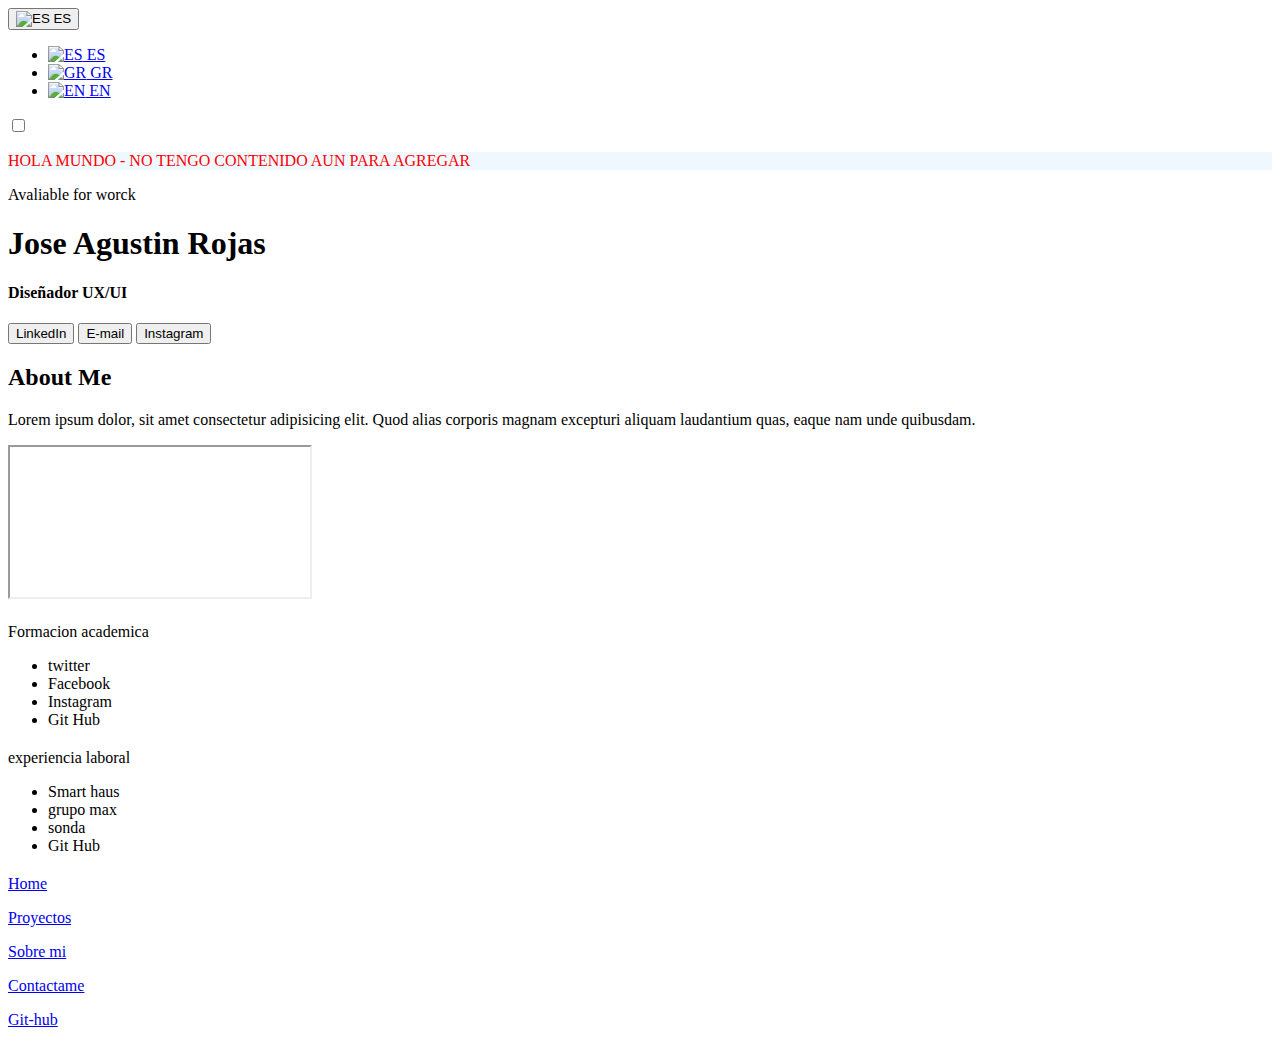
==== folder index html/aboutme.html @ 6219c9fc "portafolios" ====
<!DOCTYPE html>
<html lang="en">
<head>
    <meta charset="UTF-8">
    <meta name="viewport" content="width=device-width, initial-scale=1.0">
    <title>ZIKO</title>
    <link rel="stylesheet" href="/CSS/styleporfolio.css">
    <link rel="preconnect" href="https://fonts.googleapis.com">
    <link rel="preconnect" href="https://fonts.gstatic.com" crossorigin>
    <link rel="preconnect" href="https://fonts.googleapis.com">
    <link rel="preconnect" href="https://fonts.gstatic.com" crossorigin>
    <link href="https://fonts.googleapis.com/css2?family=Poppins:ital,wght@0,100;0,200;0,300;0,400;0,500;0,600;0,700;0,800;0,900;1,100;1,200;1,300;1,400;1,500;1,600;1,700;1,800;1,900&display=swap" rel="stylesheet">
    <script src="https://kit.fontawesome.com/e35bf355b4.js" crossorigin="anonymous"></script>
</head>
<body>
<!-- Sección del encabezado -->

    <!-- Inicio de header -->
    <header>
        <div class="header-content">
            <div class="language-switch-container">
                <div class="language-dropdown">
                    <button class="dropdown-toggle">
                        <span id="selected-language" class="language-icon">
                            <img id="selected-flag" class="language-flag" src="/IMG/Icon-Idioma/espana.png" alt="ES"> ES
                        </span>
                    </button>
                    <ul class="dropdown-menu">
                        <li><a href="#" onclick="changeLanguage('ES', '/IMG/Icon-Idioma/espana.png')"><img
                                    src="/IMG/Icon-Idioma/espana.png" alt="ES"> ES</a></li>
                        <li><a href="#" onclick="changeLanguage('GR', '/IMG/Icon-Idioma/alemania.png')"><img
                                    src="/IMG/Icon-Idioma/alemania.png" alt="GR"> GR</a></li>
                        <li><a href="#" onclick="changeLanguage('EN', '/IMG/Icon-Idioma/reino-unido.png')"><img
                                    src="/IMG/Icon-Idioma/reino-unido.png" alt="EN"> EN</a></li>
                    </ul>
                </div>
            </div>
            <div class="switch-container">
                <input type="checkbox" id="check">
                <label for="check" class="button"></label>
            </div>
        </div>
    </header>
    <!-- Fin de header -->

    <nav>
        <p style="background-color: aliceblue; color: red;" >HOLA MUNDO - NO TENGO CONTENIDO AUN PARA AGREGAR</p>
    </nav>


    <!-- Inicio de main -->
    <main>
        <!-- Sección "Sobre mí" -->
        <section class="aboutme_contenedor">
            <div class="aboutme_foto_text">
                <div class="aboutme_header">
                    <i class="fa-solid fa-circle"></i>
                    <p>Avaliable for worck</p>
                </div>
                <div class="aboutme_section">
                    <h1>Jose Agustin Rojas</h1>
                    <h4>Diseñador UX/UI</h4>
                </div>
                <div class="aboutme_footer">
                    <button class="AboutmeButton">
                        <i class="fa-brands fa-linkedin"></i> LinkedIn
                    </button>
                    <button class="AboutmeButton">
                        <i class="fa-solid fa-envelope"></i> E-mail
                    </button>
                    <button class="AboutmeButton">
                        <i class="fa-brands fa-instagram"></i> Instagram
                    </button>
                </div>
            </div>
            <div class="aboutme_information">
                <div class="Content_information">
                    <h2>About Me</h2>
                    <p>Lorem ipsum dolor, sit amet consectetur adipisicing elit. Quod alias corporis magnam excepturi
                        aliquam laudantium quas, eaque nam unde quibusdam.</p>
                </div>
            </div>
            <div class="aboutme_map">
                <iframe
                    src="https://www.google.com/maps/embed?pb=!1m18!1m12!1m3!1d105073.45340273721!2d-58.51569885718407!3d-34.61565476971351!2m3!1f0!2f0!3f0!3m2!1i1024!2i768!4f13.1!3m3!1m2!1s0x95bcca3b4ef90cbd%3A0xa0b3812e88e88e87!2sBuenos%20Aires%2C%20Cdad.%20Aut%C3%B3noma%20de%20Buenos%20Aires!5e0!3m2!1ses-419!2sar!4v1713821312520!5m2!1ses-419!2sar"
                    allowfullscreen="" loading="lazy" referrerpolicy="no-referrer-when-downgrade">
                </iframe>
            </div>
            <div class="aboutme_animation">
            </div>
        </section>

        <!-- Sección "Menú de contenido" -->
        <section class="Menu-contenido">
            <div class="select-menu" style="margin-top: 20px; margin-bottom: 20px;">
                <div class="select-btn">
                    <span class="Sbtn_text">Formacion academica</span>
                    <i class="fa-solid fa-chevron-down"></i>
                </div>
                <ul class="options">
                    <li class="option">
                        <i class="fa-brands fa-linkedin" style="color:#0e76a8"></i>
                        <span class="option-text">twitter</span>
                    </li>
                    <li class="option">
                        <i class="fa-brands fa-facebook" style="color:rgb(3, 30, 205)"></i>
                        <span class="option-text">Facebook</span>
                    </li>
                    <li class="option">
                        <i class="fa-brands fa-instagram" style="color:#e1306c"></i>
                        <span class="option-text">Instagram</span>
                    </li>
                    <li class="option">
                        <i class="fa-brands fa-github" style="color:black"></i>
                        <span class="option-text">Git Hub</span>
                    </li>
                </ul>
            </div>
            <div class="select-menu" style="margin-top: 20px; margin-bottom: 20px;">
                <div class="select-btn">
                    <span class="Sbtn_text">experiencia laboral</span>
                    <i class="fa-solid fa-chevron-down"></i>
                </div>
                <ul class="options">
                    <li class="option">
                        <i class="fa-brands fa-linkedin" style="color:#0e76a8"></i>
                        <span class="option-text">Smart haus</span>
                    </li>
                    <li class="option">
                        <i class="fa-brands fa-facebook" style="color:rgb(3, 30, 205)"></i>
                        <span class="option-text">grupo max</span>
                    </li>
                    <li class="option">
                        <i class="fa-brands fa-instagram" style="color:#e1306c"></i>
                        <span class="option-text">sonda</span>
                    </li>
                    <li class="option">
                        <i class="fa-brands fa-github" style="color:black"></i>
                        <span class="option-text">Git Hub</span>
                    </li>
                </ul>
            </div>
        </section>
    </main>
    <!-- Fin de main -->

    <!-- Inicio de footer -->
<footer>
    <nav>
        <div class="nav_bar">
            <a href="/index.html" class="nav_conten_a">
                <i class="fa-solid fa-house"></i>
                <p>Home</p>
            </a>
            <a href="/folder index html/proyectos1.html" class="nav_conten_a">
                <i class="fa-brands fa-space-awesome"></i>
                <p>Proyectos</p>
            </a>
            <a href="/folder index html/aboutme.html" class="nav_conten_a">
                <i class="fa-solid fa-user"></i>
                <p>Sobre mi</p>
            </a>
            <a href="/folder index html/contactme.html" class="nav_conten_a">
                <i class="fa-solid fa-envelope"></i>
                <p>Contactame</p>
            </a>
            <a href="https://github.com/Rojas1997" class="nav_conten_a">
                <i class="fa-brands fa-github"></i>
                <p>Git-hub</p>
            </a>    
        </div>
    </nav>
</footer>  

    <!-- Fin de footer -->

    <script src="/JS/Java.js"></script> <!-- Enlace al archivo JavaScript -->
</body>
</html>
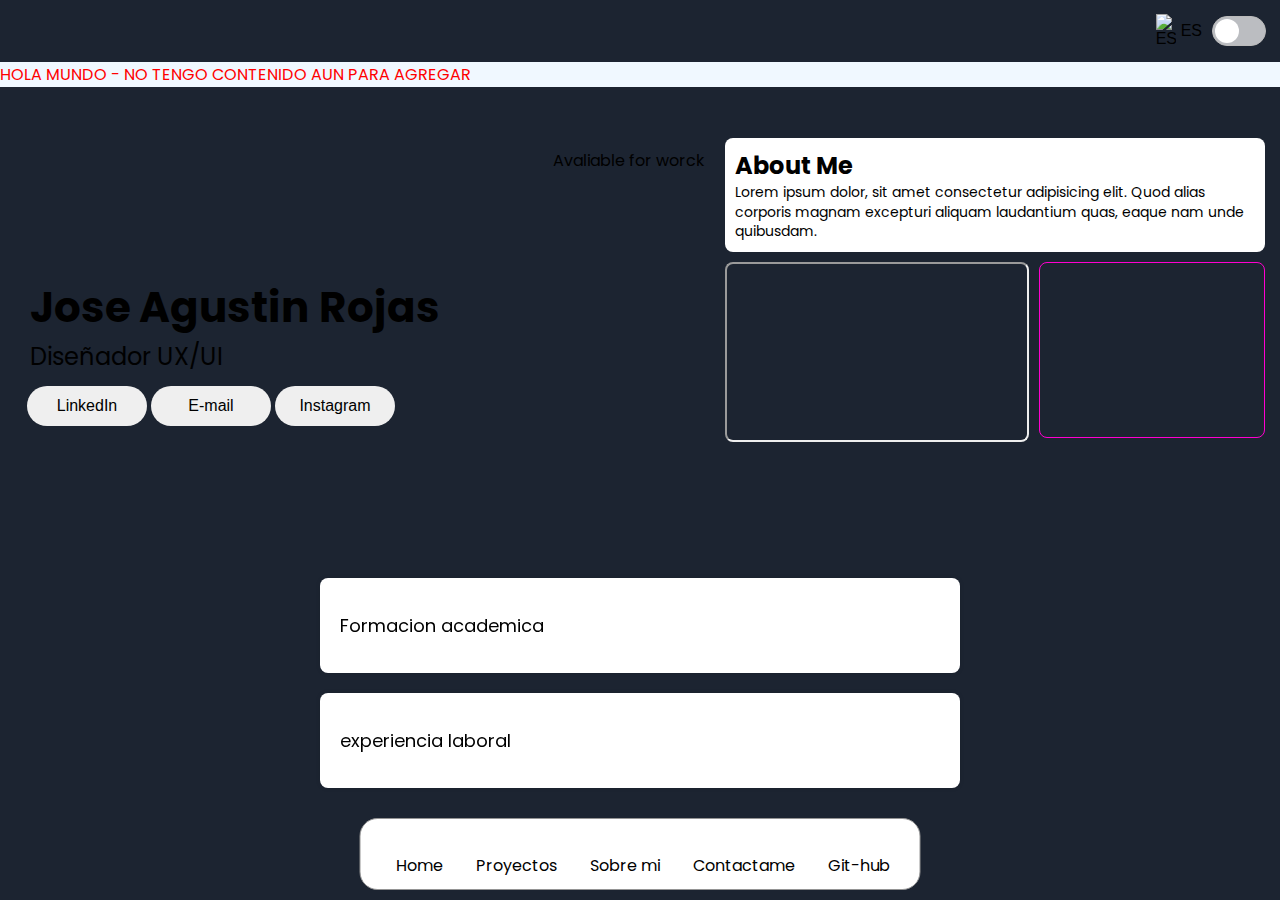
==== commit 2e54eb78: "Update aboutme.html" ====
--- a/folder index html/aboutme.html
+++ b/folder index html/aboutme.html
@@ -4,7 +4,7 @@
     <meta charset="UTF-8">
     <meta name="viewport" content="width=device-width, initial-scale=1.0">
     <title>ZIKO</title>
-    <link rel="stylesheet" href="/CSS/styleporfolio.css">
+    <link rel="stylesheet" href="/css/styleporfolio.css">
     <link rel="preconnect" href="https://fonts.googleapis.com">
     <link rel="preconnect" href="https://fonts.gstatic.com" crossorigin>
     <link rel="preconnect" href="https://fonts.googleapis.com">
@@ -174,6 +174,6 @@
 
     <!-- Fin de footer -->
 
-    <script src="/JS/Java.js"></script> <!-- Enlace al archivo JavaScript -->
+    <script src="/js/java.js"></script> <!-- Enlace al archivo JavaScript -->
 </body>
 </html>
--- a/css/styleporfolio.css
+++ b/css/styleporfolio.css
@@ -0,0 +1,886 @@
+* {
+  margin: 0;
+  padding: 0;
+}
+
+html {
+  font-size: 62.5%; /* Equivale a 10px */
+}
+
+body, input, button, select, textarea {
+  font-size: 1.6rem; /* 16px */
+}
+
+body {
+  font-family: 'Poppins', sans-serif;
+  background-color: #1C2431;
+  min-height: 100vh;
+}
+
+.header-content {
+  padding: 1.4rem; /* 10px */
+  display: flex;
+  justify-content: flex-end;
+  align-items: center;
+}
+
+.language-dropdown {
+  position: relative;
+  margin-right: 1rem; /* 10px */
+}
+
+.dropdown-toggle {
+  background: none;
+  border: none;
+  cursor: pointer;
+  display: flex;
+  align-items: center;
+}
+
+.dropdown-toggle:hover {
+  text-decoration: underline;
+}
+
+.language-icon {
+  display: flex;
+  align-items: center;
+}
+
+.language-icon img {
+  width: 2rem; /* 20px */
+  height: auto;
+  margin-right: 0.5rem; /* 5px */
+}
+
+.dropdown-menu {
+  position: absolute;
+  top: 100%;
+  left: 0;
+  z-index: 1;
+  list-style: none;
+  margin: 0;
+  padding: 0;
+  background-color: #fff;
+  border: 0.1rem solid #ccc; /* 1px */
+  border-radius: 0.5rem; /* 5px */
+  box-shadow: 0 0.2rem 0.4rem rgba(0, 0, 0, 0.1);
+  display: none;
+}
+
+.language-dropdown.open .dropdown-menu {
+  display: block;
+}
+
+.dropdown-menu li {
+  display: flex;
+  align-items: center;
+  padding: 0.5rem 1rem; /* 5px 10px */
+}
+
+.dropdown-menu li a {
+  text-decoration: none;
+  color: #333;
+  display: flex;
+  align-items: center;
+}
+
+.dropdown-menu li a:hover {
+  background-color: #f0f0f0;
+}
+
+.dropdown-menu img {
+  width: 2rem; /* 20px */
+  height: auto;
+  margin-right: 0.5rem; /* 5px */
+}
+
+.switch-container {
+  display: flex;
+  align-items: center;
+}
+
+.switch-container input[type="checkbox"] {
+  display: none;
+}
+
+.switch-container .button {
+  border: 0.02rem solid rgb(186, 186, 186); /* 0.2px */
+  background-color: rgba(255, 255, 255, 0.7);
+  width: 5.2rem; /* 52px */
+  height: 2.8rem; /* 28px */
+  border-radius: 6rem; /* 60px */
+  cursor: pointer;
+  position: relative;
+}
+
+.switch-container .button::before {
+  position: absolute;
+  content: '';
+  background-color: #ffffff;
+  width: 2.4rem; /* 24px */
+  height: 2.4rem; /* 24px */
+  border-radius: 6rem; /* 60px */
+  margin: 0.2rem; /* 2px */
+  transition: 0.2s;
+}
+
+.switch-container input:checked + .button {
+  background-color: #1794ee;
+}
+
+.switch-container input:checked + .button::before {
+  transform: translateX(2.4rem); /* 24px */
+}
+
+/* Contenedor de proyectos */
+
+.proyectos_contedor {
+  margin-bottom: 20rem;
+  display: grid;
+  padding: 2rem; /* 20px */
+  grid-template-columns: repeat(3, 1fr);
+  grid-template-rows: 1fr;
+  grid-column-gap: 1rem; /* 10px */
+  grid-row-gap: 1rem; /* 10px */
+}
+
+.colum1 { 
+  grid-area: 1 / 1 / 2 / 2; 
+}
+
+.colum2 { 
+  grid-area: 1 / 2 / 2 / 3; 
+}
+
+.colum3 { 
+  grid-area: 1 / 3 / 2 / 4; 
+}
+
+/* Contenedor de lementos*/
+
+.colum1 a{
+  text-decoration: none;
+}
+
+.contenedor_info{
+  margin-top: 1rem; /* 10px */
+  border-radius: 1rem; /* 10px */
+  padding: 1rem; /* 10px */
+  background-color: white;
+  height: auto;
+}
+
+.contenedor_info img{
+  border-radius: 0.8rem; /* 8px */
+  width: 100%;
+}
+
+.info_bar{
+  display: flex;
+  justify-content: space-between;
+  align-items: center;
+}
+
+.info_bar p{
+  color: #000;
+}
+
+.info_titulo {
+  display: flex;
+  justify-content: center;
+  align-items: center;
+}
+
+.p_elemento{
+  margin-left: 0.5rem; /* 5px */
+  background: grey;
+  padding: 0.2rem; /* 2px */
+  border-radius: 0.4rem; /* 4px */
+  color: white;
+}
+
+.p_elemento:hover{
+  background: #1794ee;
+}
+
+.info_icon {
+  display: flex;
+  justify-content: center;
+  align-items: center;
+}
+
+.info_icon i{
+  padding: 0.6rem; /* 6px */
+  color: gray;
+}
+
+.heart:hover{
+  color: red;
+}
+
+/* fin de PROYECTOS */
+
+
+
+/* INICIO de PROYECTOS PESTAÑA 2*/
+
+.grid_proyec_2 {
+  margin: 4% 20rem 0rem 8rem;
+  min-height: 100vh;
+  display: grid;
+  grid-template-columns: 1fr 4fr;
+  grid-template-rows: 1fr;
+}
+
+.informacion_box{
+  cursor: pointer;
+  margin: 1rem 0rem 0rem 2rem; /* 10px 0px 0px 20px */
+  position: fixed;
+}
+
+.informacion_box a{
+  color: rgb(129, 129, 129);
+  width: 2.4rem; /* 24px */
+  height: 2.4rem; /* 24px */
+}
+
+.informacion__titulos{
+  margin-top: 3rem;
+}
+
+.informacion_box a:hover {
+  color: white;
+}
+
+.informacion_box p {
+  color: rgb(129, 129, 129);
+  transition: color 0.3s;
+}
+
+.informacion_box p:hover {
+  color: white;
+}
+
+.contenido_proyecto_content {
+  display: flex;
+  flex-direction: column;
+  align-items: center;
+}
+
+.grid_proyec_2_contenido_header{
+  padding: 1rem; /* 10px */
+  display: flex;
+  justify-content: space-between;
+  align-items: center;
+}
+
+.grid_proyec_2_contenido_heart{
+  background: white;
+  display: flex;
+  justify-content: center;
+  align-items: center;
+  width: 4.2rem; /* 42px */
+  height: 4.2rem; /* 42px */
+  border-radius: 6rem; /* 60px */
+}
+
+.heart_proyect2{
+  color: #000;
+}
+
+.heart_proyect2:hover{
+  color: red;
+}
+
+.grid_proyec_2_contenido_titulo{
+  color: white;
+  display: flex;
+  justify-content: left;
+  flex-direction: column;
+}
+
+.grid_proyec_2_contenido_titulo h1,
+.grid_proyec_2_contenido_titulo p {
+  margin-bottom: 0;
+}
+
+.contenido_proyecto_content{
+  display: flex;
+  justify-content: center;
+}
+
+.contenido_proyecto_content_img_1{
+  border: solid 0.2rem rgb(226, 226, 226); /* 2px */
+  margin-top: 3rem;
+  height: 25rem;
+  width: 100%;
+  border-radius: 1rem; /* 10px */
+}
+
+.contenido_proyecto_content_img_1 img {
+  width: 100%;
+  height: 100%;
+  object-fit: cover;
+  border-radius: 1rem; /* 10px */
+}
+
+.contenido_proyecto_content_text {
+  margin-top: 1rem;
+  color: #ccc;
+}
+
+footer{
+  margin-bottom: 1rem; /* 40px */
+  position: fixed;
+  bottom: 0;
+  left: 50%;
+  transform: translateX(-50%);
+  padding: 0px 2rem; /* 20px */
+}
+
+.nav_conten_a{
+  margin: 0px 1rem 0px 0px; /* 0px 10px 0px 0px */
+  display: flex;
+  flex-direction: column;
+  align-items: center;
+  margin: 0px 1rem 0px 1rem; /* 0px 10px 0px 10px */
+  text-decoration: none;
+  color: black;
+  padding: 0.4rem; /* 4px */
+  border-bottom: 0.1rem solid transparent; /* 1px */
+  transition: border-bottom-color 0.3s; /* Transición suave */
+}
+
+.nav_conten_a:hover{
+  color: gray;
+  border-bottom-color: #000; /* Cambia el color de la línea al pasar el ratón */
+}
+
+.nav_conten_a p{
+  font-family: "Poppins", sans-serif;
+  font-weight: 400;
+  font-style: normal;
+  font-size: 1.6rem; /* 16px */
+  margin-left: 0.5rem; /* 5px */
+}
+
+.nav_conten_a i{
+  display: flex;
+  justify-content: center;
+  align-items: center;
+  width: 2.4rem; /* 24px */
+  height: 2.4rem; /* 24px */
+}
+
+.nav_bar{
+  background-color: rgb(255, 255, 255);
+  border-radius: 1.8rem; /* 18px */
+  padding: 0.6rem 1.6rem; /* 6px 16px */
+  border: solid 0.1rem rgb(148, 148, 148); /* 1px */
+  display: flex;
+  justify-content: space-between;
+}
+
+/* SOBRE MI INICIO*/
+
+.aboutme_contenedor {
+  margin: 4% 1.5rem; /* 4% 15px */
+  display: grid;
+  grid-template-columns: repeat(5, 1fr);
+  grid-template-rows: repeat(5, 1fr);
+  grid-column-gap: 1rem; /* 10px */
+  grid-row-gap: 1rem; /* 10px */
+}
+
+.aboutme_foto_text {
+  background-image: url('/IMG/fotos/hombre.avif');
+  background-size: cover;
+  border-radius: 0.8rem; /* 8px */
+  grid-area: 1 / 1 / 6 / 4;
+  padding: 1rem; /* 10px */
+  display: flex;
+  flex-direction: column;
+}
+
+.aboutme_header{
+  display: flex;
+  align-items: center;
+  justify-content: end;
+}
+
+.aboutme_header i {
+  color: green;
+  margin-right: 1rem; /* 10px */
+}
+
+.aboutme_section{
+  display: flex;
+  flex-direction: column;
+  margin-top: auto;
+  padding: 0px 0px 0px 0.5rem; /* 0px 0px 0px 5px */
+}
+
+.aboutme_section h1 {
+  font-size: 4.2rem; /* 42px */
+  margin-bottom: 0;
+}
+
+.aboutme_section h4 {
+  font-family: "Poppins", sans-serif;
+  font-weight: 400;
+  font-style: normal;
+  font-size: 2.4rem; /* 24px */
+  margin-top: 0;
+  margin-bottom: 1rem; /* 10px */
+}
+
+.aboutme_footer {
+  display: flex;
+  margin-top: 0;
+}
+
+.aboutme_footer button{
+  border: none;
+  border-radius: 2rem; /* 20px */
+  width: 12rem; /* 120px */
+  height: 4rem; /* 40px */
+  margin: 0.2rem; /* 2px */
+}
+
+.aboutme_information {
+  background-color: white;
+  border-radius: 0.8rem; /* 8px */
+  grid-area: 1 / 4 / 3 / 6;
+}
+
+.Content_information {
+  display: flex;
+  flex-direction: column;
+  margin: 1rem;
+  overflow-y: auto;
+  overflow-x: hidden;
+  max-width: 100%;
+}
+
+.Content_information h2 {
+  margin-top: 0;
+}
+
+.Content_information p {
+  margin-top:0px;
+  font-size: 1.4rem; /* 14px */
+  line-height: 1.4;
+}
+
+.aboutme_map {
+  grid-area: 3 / 4 / 6 / 5;
+}
+
+.aboutme_map iframe{
+  width: auto;
+  height: 100%;
+  border-radius: 0.8rem; /* 8px */
+}
+
+.aboutme_animation {
+  border-radius: 0.8rem; /* 8px */
+  grid-area: 3 / 5 / 6 / 6;
+  border: solid rgb(255, 0, 208) 0.1rem; /* 1px */
+}
+
+
+/* CONTENIDO DE INFORMACION SOBRE ESTUDIOS*/
+.Menu-contenido{
+  margin: 14rem auto; /* 140px */
+}
+
+.select-menu {
+  width: 50%;
+  margin: 1rem auto; /* 10px */
+}
+
+.select-menu .select-btn {
+  display: flex;
+  height: 5.5rem; /* 55px */
+  background: #fff;
+  padding: 2rem; /* 20px */
+  font-size: 1.8rem; /* 18px */
+  font-weight: 400;
+  border-radius: 0.8rem; /* 8px */
+  align-items: center;
+  cursor: pointer;
+  justify-content: space-between;
+  box-shadow: 0 0 0.5rem rgba(0,0,0,0.1);
+}
+
+.select-btn i {
+  font-size: 2.5rem; /* 25px */
+  transition: 0.3s;
+}
+
+.select-menu.active .select-btn i {
+  transform: rotate(-180deg);
+}
+
+.select-menu .options {
+  position: relative;
+  padding: 2rem;
+  margin-top: 1rem; /* 10px */
+  border-radius: 0.8rem; /* 8px */
+  background: #fff;
+  box-shadow: 0 0 0.3rem rgba(0,0,0,0.1);
+  display: none;
+}
+
+.select-menu.active .options {
+  display: block;
+}
+
+.options .option {
+  display: flex;
+  height: 5.5rem; /* 55px */
+  cursor: pointer;
+  padding: 0 1.6rem; /* 0 16px */
+  border-radius: 0.8rem; /* 8px */
+  align-items: center;
+  background: #fff;
+}
+
+.options .option:hover {
+  background: #F2F2F2;
+}
+
+.option i {
+  font-size: 2.5rem; /* 25px */
+  margin-right: 1.2rem; /* 12px */
+}
+
+.option .option-text {
+  font-size: 1.8rem; /* 18px */
+  color: #333;
+}
+
+
+/* SOBRE MI FINAL*/
+
+
+
+.Contactame{
+  display: flex;
+  justify-content: center;
+}
+
+form{
+  margin-bottom: 10rem;
+  margin-top: 5rem;
+  border:  solid 1px gold;
+  border: solid 0.1rem sandybrown; /* 1px */
+  padding: 2rem;
+  box-shadow: 0 0 2rem rgba(0, 0, 0, 0.2);
+  text-align: center;
+  width: 34rem; /* 340px */
+  background: #1794ee;
+  border-radius: 1.6rem; /* 16px */
+}
+
+.input_contact{
+  display: flex;
+  flex-direction: column;
+  text-align: left;
+}
+
+.contacto_box h2{
+  color: rgb(0, 0, 0);
+  font-size: 2rem; /* 20px */
+}
+
+.input_contact label{
+  color: #283629;
+  font-size: 1.4rem; /* 14px */
+  font-weight: 600;
+  margin-bottom: 0.4rem; /* 4px */
+}
+
+.input_contact input, textarea{
+  padding: 1rem 2.5rem; /* 10px 25px */
+  border-radius: 2.5rem; /* 25px */
+  margin-bottom: 2rem; /* 20px */
+  background-color: white;
+  border: 0.1rem solid wheat; /* 1px */
+  color: gray;
+  outline: none;
+}
+
+input::placeholder, textarea::placeholder{
+  color: #ccc;
+}
+
+.form-txt{
+  margin-bottom: 3rem; /* 30px */
+  display: flex;
+  justify-content: space-between;
+  text-align: center;
+}
+
+.btn_enviar{
+  height: 5rem; /* 50px */
+  font-size: 1.4rem; /* 14px */
+  color: white;
+  border: 0;
+  border-radius: 2.5rem; /* 25px */
+  background-color: #1794ee;
+  box-shadow: 0 0 2rem rgb(255, 0, 208);
+  cursor: pointer;
+}
+
+.btn_enviar:hover{
+  background-color: #283629;
+}
+
+
+@media (max-width: 480px){
+    /* Celulares*/
+
+
+    /* INICIO NAV FOOTER*/
+footer{
+margin-bottom: 1rem;
+}
+
+.nav_conten_a{
+  display: flex;
+  flex-direction: column;
+  align-items: center;
+  margin: 0px 0.2rem 0px 1rem; /* 0px 10px 0px 10px */
+  text-decoration: none;
+  color: black;
+  padding: 0.4rem; /* 4px */
+  border-bottom: 0.1rem solid transparent; /* 1px */
+  transition: border-bottom-color 0.3s; /* Transición suave */
+}
+
+.nav_conten_a:hover{
+  color: gray;
+  border-bottom-color: #000; /* Cambia el color de la línea al pasar el ratón */
+}
+
+.nav_conten_a p{
+  font-family: "Poppins", sans-serif;
+  font-weight: 400;
+  font-style: normal;
+  font-size: 1.3rem; /* 16px */
+  margin-left: 0.5rem; /* 5px */
+}
+
+.nav_conten_a i{
+  display: flex;
+  justify-content: center;
+  align-items: center;
+  width: 2.4rem; /* 24px */
+  height: 2.4rem; /* 24px */
+}
+
+.nav_bar{
+  width: 430px;
+  border-radius: 4rem; /* 18px */
+  padding: 0.6rem 1.6rem; /* 6px 16px */
+  display: flex;
+  justify-content: space-between;
+}
+
+
+
+    /* FIN NAV FOOTER*/
+
+    /* INICIO NAV HEADER SWICH*/
+
+.switch-container .button {
+  border: 0.02rem solid rgb(186, 186, 186); /* 0.2px */
+  background-color: rgba(255, 255, 255, 0.7);
+  width: 4rem; /* 40px */
+  height: 2.2rem; /* 22px */
+  border-radius: 3rem; /* 30px */
+  cursor: pointer;
+  position: relative;
+}
+
+.switch-container .button::before {
+  position: absolute;
+  content: '';
+  background-color: #ffffff;
+  width: 1.8rem; /* 18px */
+  height: 1.8rem; /* 18px */
+  border-radius: 3rem; /* 30px */
+  margin: 0.2rem; /* 2px */
+  transition: 0.2s;
+}
+
+.switch-container input:checked + .button::before {
+  transform: translateX(1.6rem); /* 16px */
+}
+
+    /* FINAL NAV HEADER SWICH*/
+
+
+    .dropdown-menu {
+      position: absolute;
+      top: 100%;
+      left: 0;
+      z-index: 1;
+      list-style: none;
+      margin: 0;
+      padding: 0;
+      background-color: #fff;
+      border: 0.1rem solid #ccc; /* 1px */
+      border-radius: 0.5rem; /* 5px */
+      box-shadow: 0 0.2rem 0.4rem rgba(0, 0, 0, 0.1);
+      display: none;
+      margin-top: 0.5rem;
+    }
+
+    /* INICIO PROYECTOS 1 - PROYECTOS CONTENEDOR*/
+
+    .proyectos_contedor {  
+      display: flex;
+      flex-direction: column;
+      justify-content: center;
+      align-items: center;
+      grid-template-columns: 1fr; 
+    }
+    
+    .colum1,
+    .colum2,
+    .colum3 {
+      grid-area: auto; 
+    }
+
+
+    /* FIN  PROYECTOS 1 - PROYECTOS CONTENEDOR*/
+
+
+
+    /* INICIO  PROYECTOS 2 - PROYECTOS CONTENEDOR*/
+
+
+.grid_proyec_2 {
+grid-template-columns: 1fr; 
+grid-template-rows: auto; 
+padding: 0;
+margin: 1rem; 
+min-height: auto; 
+}
+
+.informacion_box {
+width: 24px;
+position: static;
+margin-left: 10px;
+}
+
+.informacion_box a:hover {
+color: white;
+}
+
+.informacion_box p {
+display: none; 
+
+}
+
+    /* FIN  PROYECTOS 2 - PROYECTOS CONTENEDOR*/
+    
+    .aboutme_contenedor {
+      grid-template-columns: 1fr 2fr; /* La segunda columna tiene el doble de ancho que la primera */
+      grid-template-rows: auto auto auto; /* Tres filas */
+      grid-row-gap: 1rem; /* Ajustar el espacio entre filas */
+    }
+    
+    .aboutme_foto_text {
+      grid-area: 1 / 1 / 2 / 3; /* Ocupa la primera fila y ambas columnas */
+    }
+    
+    .aboutme_information {
+      grid-area: 2 / 1 / 3 / 3; /* Ocupa la segunda fila y ambas columnas */
+    }
+    
+    .aboutme_map {
+      grid-area: 3 / 1 / 4 / 2; /* Tercera fila, primera columna */
+    }
+    
+    .aboutme_animation {
+      width: auto;
+      height: 100%; 
+      background-image: url('/img/fotos/hombre.avif');
+      background-size: cover; /* La imagen se ajustará al contenedor sin distorsionar su aspecto */
+      grid-area: 3 / 2 / 4 / 3; /* Tercera fila, segunda columna */
+    }
+    
+    
+
+    
+    .Menu-contenido{
+      margin: 10rem auto; /* 140px */
+    }
+    
+    .select-menu {
+      width: 90%;
+      margin: 1rem auto; /* 10px */
+    }
+    
+
+}
+
+
+@media (max-width: 769px)  {
+
+/* INICIO NAV FOOTER*/
+  footer{ 
+    margin-bottom: 1rem;
+    }
+    
+    .nav_conten_a{
+      display: flex;
+      flex-direction: column;
+      align-items: center;
+      margin: 0px 0.2rem 0px 1rem; /* 0px 10px 0px 10px */
+      text-decoration: none;
+      color: black;
+      padding: 0.4rem; /* 4px */
+      border-bottom: 0.1rem solid transparent; /* 1px */
+      transition: border-bottom-color 0.3s; /* Transición suave */
+    }
+    
+    .nav_conten_a:hover{
+      color: gray;
+      border-bottom-color: #000; /* Cambia el color de la línea al pasar el ratón */
+    }
+    
+    .nav_conten_a p{
+      font-family: "Poppins", sans-serif;
+      font-weight: 400;
+      font-style: normal;
+      font-size: 1.3rem; /* 16px */
+      margin-left: 0.5rem; /* 5px */
+    }
+    
+    .nav_conten_a i{
+      display: flex;
+      justify-content: center;
+      align-items: center;
+      width: 2.4rem; /* 24px */
+      height: 2.4rem; /* 24px */
+    }
+    
+    .nav_bar{
+      width: 430px;
+      border-radius: 4rem; /* 18px */
+      padding: 0.6rem 1.6rem; /* 6px 16px */
+      display: flex;
+      justify-content: space-between;
+    }
+    
+    
+    
+        /* FIN NAV FOOTER*/
+
+        /*  PROYECTOS 1*/
+
+}